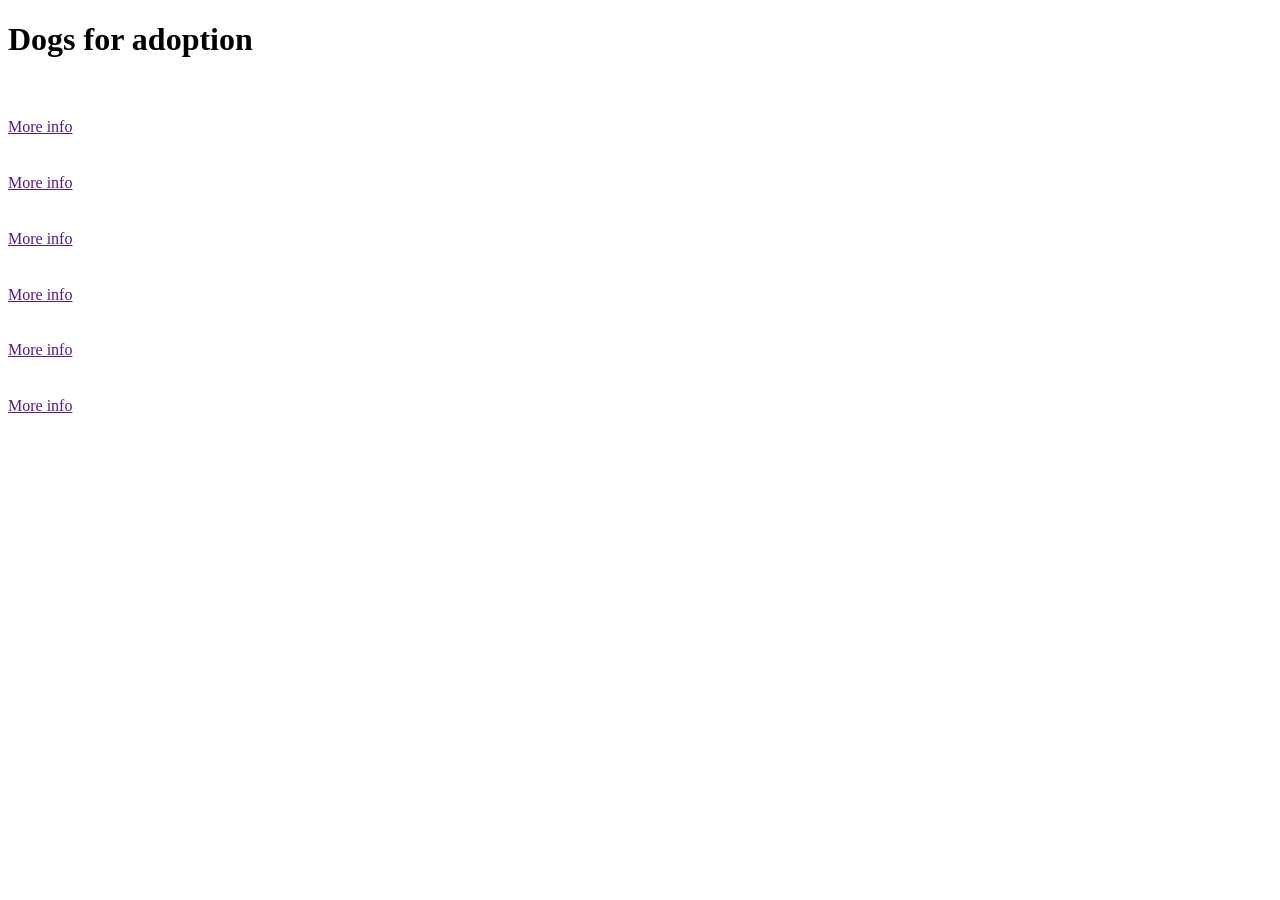
==== index.html @ 8384cf38 "firstcommit" ====
<!DOCTYPE html>
<head>
    <link rel="stylesheet" href="styles.css">
</head>
<body>
    <h1>Dogs for adoption</h1>
    <div class="Dogs">
        <div class="Dog" id="Dog1">
            <img>
            <h2></h2>
            <a href="">More info</a>
        </div>
        <div class="Dog" id="Dog2">
            <img>
            <h2></h2>
            <a href="">More info</a>
        </div>
        <div class="Dog" id="Dog3">
            <img>
            <h2></h2>
            <a href="">More info</a>
        </div>
        <div class="Dog" id="Dog4">
            <img>
            <h2></h2>
            <a href="">More info</a>
        </div>
        <div class="Dog" id="Dog5">
            <img>
            <h2></h2>
            <a href="">More info</a>
        </div>
        <div class="Dog" id="Dog6">
            <img>
            <h2></h2>
            <a href="">More info</a>
        </div>
    </div>
    <script src="script.js"></script>
    <script src="index.js"></script>
</body>
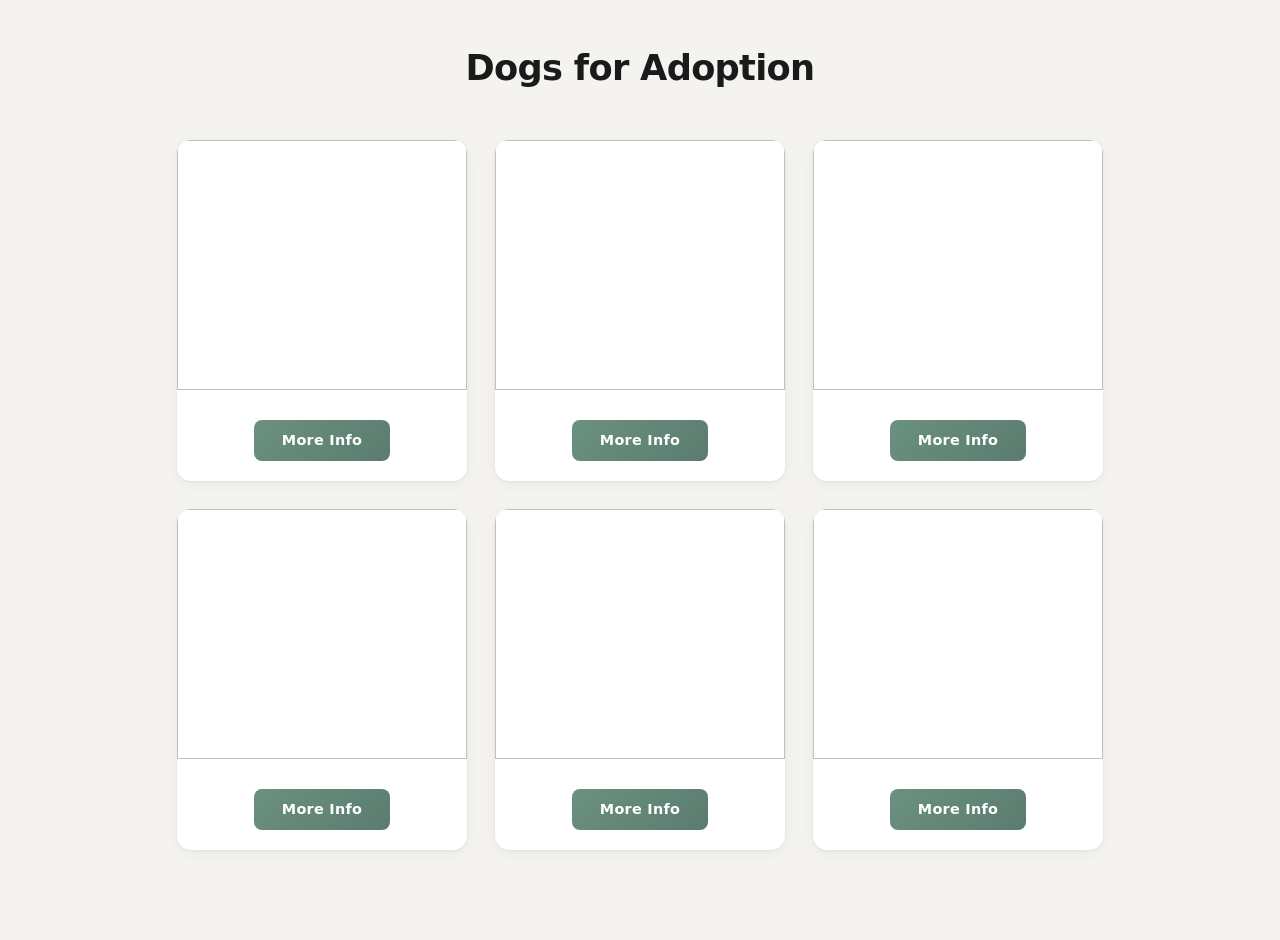
==== commit 98803a22: "add CSS styling, fix JS bugs, and add gamification elements" ====
--- a/index.html
+++ b/index.html
@@ -1,39 +1,40 @@
 <!DOCTYPE html>
 <head>
     <link rel="stylesheet" href="styles.css">
+    <link rel="stylesheet" href="index.css">
 </head>
 <body>
-    <h1>Dogs for adoption</h1>
+    <h1>Dogs for Adoption</h1>
     <div class="Dogs">
         <div class="Dog" id="Dog1">
             <img>
             <h2></h2>
-            <a href="">More info</a>
+            <a href="">More Info</a>
         </div>
         <div class="Dog" id="Dog2">
             <img>
             <h2></h2>
-            <a href="">More info</a>
+            <a href="">More Info</a>
         </div>
         <div class="Dog" id="Dog3">
             <img>
             <h2></h2>
-            <a href="">More info</a>
+            <a href="">More Info</a>
         </div>
         <div class="Dog" id="Dog4">
             <img>
             <h2></h2>
-            <a href="">More info</a>
+            <a href="">More Info</a>
         </div>
         <div class="Dog" id="Dog5">
             <img>
             <h2></h2>
-            <a href="">More info</a>
+            <a href="">More Info</a>
         </div>
         <div class="Dog" id="Dog6">
             <img>
             <h2></h2>
-            <a href="">More info</a>
+            <a href="">More Info</a>
         </div>
     </div>
     <script src="script.js"></script>
--- a/styles.css
+++ b/styles.css
@@ -0,0 +1,97 @@
+*, *::before, *::after {
+  box-sizing: border-box;
+  margin: 0;
+  padding: 0;
+}
+
+body {
+  background-color: #f5f3ef;
+  color: #2d2d2d;
+  font-family: system-ui, -apple-system, BlinkMacSystemFont, 'Segoe UI', Roboto, Oxygen, Ubuntu, Cantarell, 'Open Sans', 'Helvetica Neue', sans-serif;  line-height: 1.6;
+  min-height: 100vh;
+}
+
+h1 {
+  text-align: center;
+  color: #1a1a1a;
+  margin: 40px 0 24px;
+  font-size: 2.2rem;
+  font-weight: 700;
+  letter-spacing: -0.02em;
+}
+
+h2 {
+  color: #3a3a3a;
+  font-weight: 500;
+}
+
+img {
+  object-fit: cover;
+  object-position: top;
+  border-radius: 10px;
+}
+
+a {
+  color: #5a7c6f;
+  text-decoration: none;
+  font-weight: 600;
+  transition: color 0.25s ease;
+}
+
+a:hover {
+  color: #3d5c50;
+}
+
+button {
+  font-family: 'DM Sans', sans-serif;
+  cursor: pointer;
+  border: none;
+  border-radius: 8px;
+  padding: 11px 24px;
+  font-size: 0.95rem;
+  font-weight: 600;
+  background-color: #6b917f;
+  color: #fff;
+  letter-spacing: 0.01em;
+  transition: background-color 0.25s ease, transform 0.15s ease, box-shadow 0.25s ease;
+}
+
+button:hover {
+  background-color: #5a7c6f;
+  box-shadow: 0 4px 12px rgba(90, 124, 111, 0.3);
+}
+
+button:active {
+  transform: scale(0.97);
+}
+
+button:disabled {
+  background-color: #d5d0cb;
+  color: #9a9590;
+  cursor: not-allowed;
+  box-shadow: none;
+}
+
+.badge {
+  display: inline-block;
+  padding: 3px 10px;
+  border-radius: 20px;
+  font-size: 0.8rem;
+  font-weight: 600;
+  letter-spacing: 0.02em;
+}
+
+.badge-yes {
+  background-color: #e0f0e8;
+  color: #2d7a4f;
+}
+
+.badge-no {
+  background-color: #fce8e4;
+  color: #c0503a;
+}
+
+.badge-unknown {
+  background-color: #f0ecdf;
+  color: #8a7a55;
+}
--- a/index.css
+++ b/index.css
@@ -0,0 +1,63 @@
+.Dogs {
+  display: flex;
+  flex-wrap: wrap;
+  gap: 28px;
+  justify-content: center;
+  max-width: 1020px;
+  margin: 0 auto;
+  padding: 20px;
+}
+
+.Dog {
+  background-color: #fff;
+  border-radius: 14px;
+  box-shadow: 0 1px 3px rgba(0, 0, 0, 0.06), 0 4px 16px rgba(0, 0, 0, 0.04);
+  width: 290px;
+  overflow: hidden;
+  display: flex;
+  flex-direction: column;
+  align-items: center;
+  transition: transform 0.3s ease, box-shadow 0.3s ease;
+  position: relative;
+}
+
+.Dog:hover {
+  transform: translateY(-6px);
+  box-shadow: 0 8px 30px rgba(0, 0, 0, 0.1);
+}
+
+.Dog img {
+  width: 100%;
+  height: 250px;
+  object-fit: cover;
+  object-position: top;
+  border-radius: 0;
+}
+
+.Dog h2 {
+  margin: 16px 0 4px;
+  font-size: 1.15rem;
+  font-weight: 600;
+  text-align: center;
+  padding: 0 14px;
+  color: #1a1a1a;
+}
+
+.Dog a {
+  display: inline-block;
+  margin: 10px 0 20px;
+  padding: 9px 28px;
+  background: linear-gradient(135deg, #6b917f, #5a7c6f);
+  color: #fff;
+  border-radius: 8px;
+  font-size: 0.9rem;
+  font-weight: 600;
+  letter-spacing: 0.02em;
+  transition: box-shadow 0.25s ease, transform 0.2s ease;
+}
+
+.Dog a:hover {
+  text-decoration: none;
+  box-shadow: 0 4px 14px rgba(90, 124, 111, 0.35);
+  transform: translateY(-1px);
+}
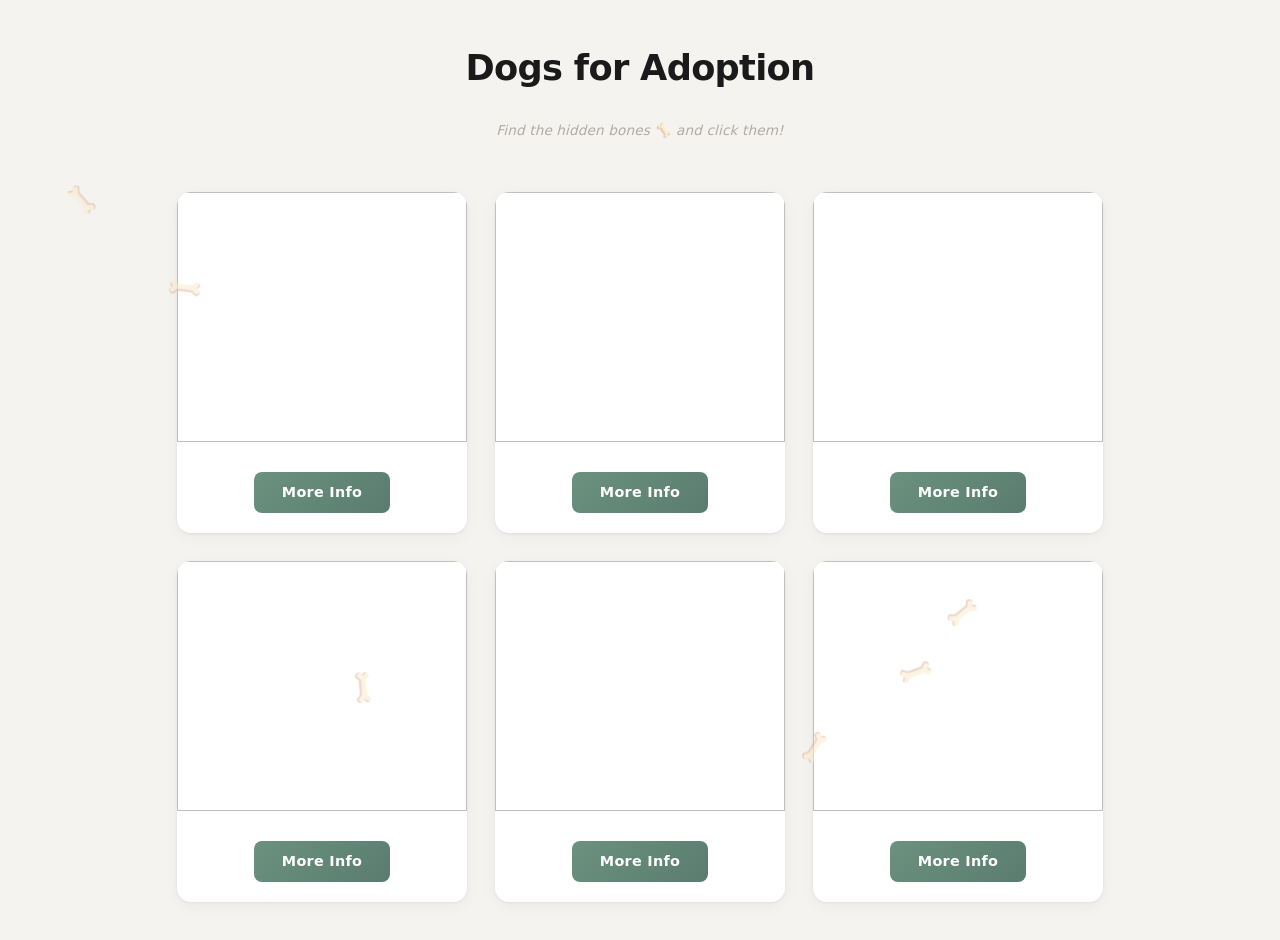
==== commit 2fa890c6: "add fun facts about dogs" ====
--- a/index.html
+++ b/index.html
@@ -3,8 +3,11 @@
     <link rel="stylesheet" href="styles.css">
     <link rel="stylesheet" href="index.css">
 </head>
+<div id="bones-container">
+</div>
 <body>
     <h1>Dogs for Adoption</h1>
+<p class="bones-hint">Find the hidden bones 🦴 and click them!</p>
     <div class="Dogs">
         <div class="Dog" id="Dog1">
             <img>
--- a/index.css
+++ b/index.css
@@ -61,3 +61,95 @@
   box-shadow: 0 4px 14px rgba(90, 124, 111, 0.35);
   transform: translateY(-1px);
 }
+
+#bones-container {
+  position: fixed;
+  top: 0;
+  left: 0;
+  width: 100%;
+  height: 100%;
+  pointer-events: none;
+  z-index: 10;
+}
+
+.bone {
+  position: absolute;
+  font-size: 1.6rem;
+  cursor: pointer;
+  pointer-events: all;
+  transition: transform 0.3s ease;
+  opacity: 0.55;
+}
+
+.bone:hover {
+  transform: scale(1.4) rotate(20deg);
+  opacity: 0.7;
+}
+
+.bone-fact {
+  position: fixed;
+  top: 50%;
+  left: 50%;
+  transform: translate(-50%, -50%);
+  background-color: #5b63c7;
+  border-radius: 14px;
+  padding: 24px 28px;
+  max-width: 360px;
+  width: 85%;
+  text-align: center;
+  box-shadow: 0 8px 40px rgba(0, 0, 0, 0.15);
+  border: 4px solid #ff3c00;
+  z-index: 200;
+  animation: factPop 0.3s ease;
+}
+
+.bone-fact p {
+  font-size: 0.95rem;
+  color: #ffffff;
+  font-weight: 400;
+  line-height: 1.6;
+  margin-bottom: 14px;
+}
+
+.bone-fact-label {
+  display: block;
+  font-weight: 700;
+  color: #ffffff;
+  font-size: 0.85rem;
+  margin-bottom: 8px;
+  letter-spacing: 0.04em;
+}
+
+.bone-fact-close {
+  padding: 6px 20px;
+  font-size: 0.85rem;
+  background-color: #ff3c00;
+  color: #fff;
+  border: none;
+  border-radius: 8px;
+  cursor: pointer;
+}
+
+.bone-fact-overlay {
+  position: fixed;
+  top: 0;
+  left: 0;
+  width: 100%;
+  height: 100%;
+  background-color: rgba(0, 0, 0, 0.3);
+  z-index: 199;
+}
+
+@keyframes factPop {
+  0%   { opacity: 0; transform: translate(-50%, -50%) scale(0.8); }
+  100% { opacity: 1; transform: translate(-50%, -50%) scale(1); }
+}
+
+.bones-hint {
+  text-align: center;
+  font-size: 0.85rem;
+  color: #b0aaa4;
+  margin: 24px 0 30px;
+  font-style: italic;
+  letter-spacing: 0.01em;
+}
